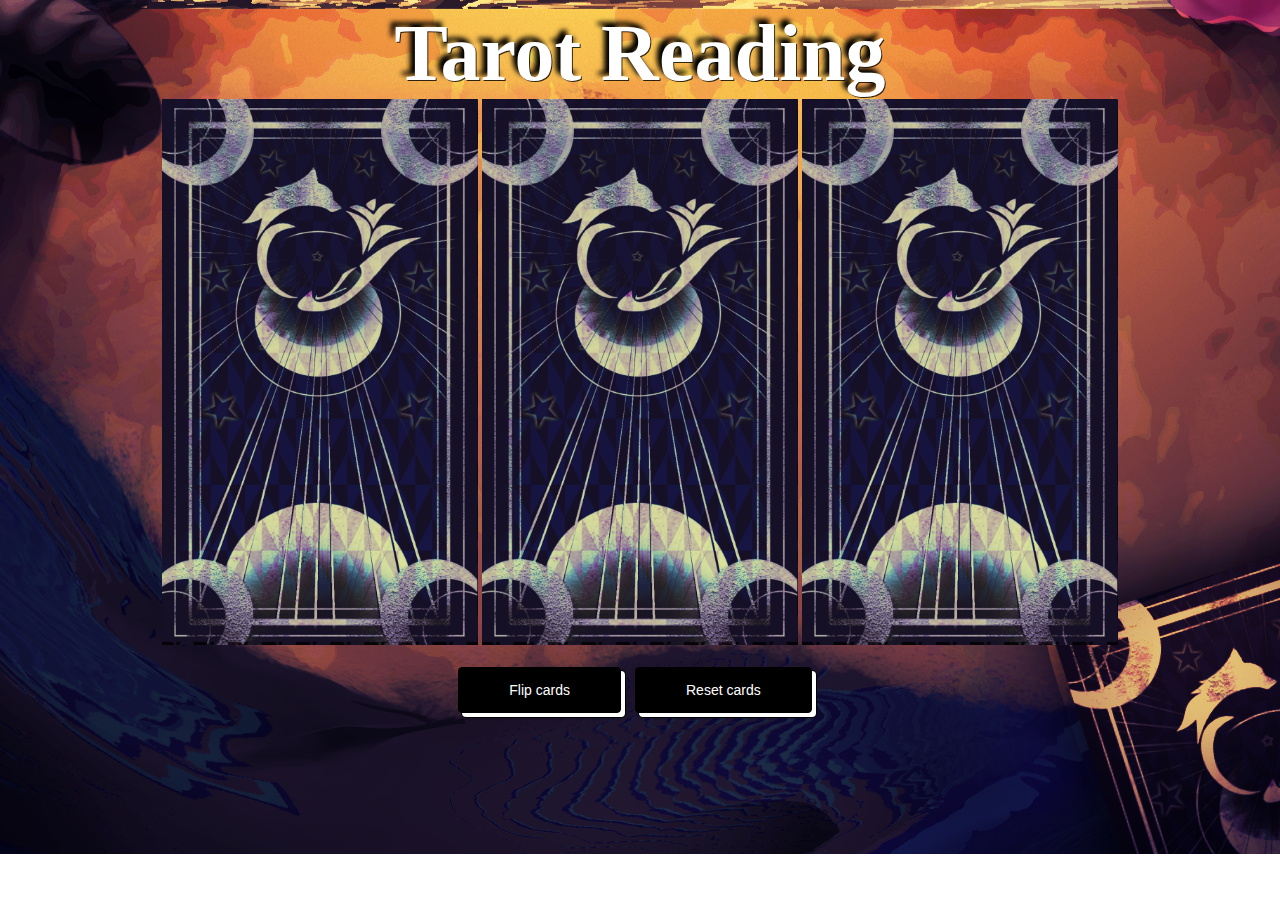
==== docs/index.html @ 046dd695 "fix" ====
<!DOCTYPE html>
<html>
    <head>
        <title>Arcane Tarot</title>
        <link href="style.css" rel="stylesheet">
        <script src="js/tarot.js"></script>
    </head>

    <body>
        <h1> <h1 class ="h1"> Tarot Reading </h1>
        <div id="cards">
            <img src="img/card_back.png" id="card1" onclick="card1desc()">
            <img src="img/card_back.png" id="card2" onclick="card2desc()">
            <img src="img/card_back.png" id="card3" onclick="card3desc()">
        </div>
        <br/>
        <button class="button" id="draw" onclick="drawCard()">Flip cards</button>
        <button class="button" id="reset" onclick="reset()">Reset cards</button>

        <div id="imgPopup" class="popup">
            <div class="popup-content">
                <img src="img/card_back.png" id="enlargeCard">
                <h4 id="title"></h4>
                <p id="description"></p>
            </div>
        </div>
    </body>

</html>
---- docs/style.css ----
body{
    text-align: center;
    background-color: #black;
    background-image:url(img/AT_Background.png);
    background-position: center;
    background-repeat: no-repeat;
    background-size: auto;
}

#card1, #card2, #card3{
    width: 25%;
}

.popup{
    display: none;
    position: fixed;
    z-index: 1;
    left: 0;
    top: 0;
    height: 100%;
    width: 100%;
    overflow: auto;
    background-color: rgb(0,0,0);
    background-color: rgba(0,0,0,0.4);
    background-size: cover;
}

.popup-content{
    background-color: #dbdbdb;
    background-image:url(img/AT_paperSpread.png);
    background-position: center;
    background-repeat: no-repeat;
    background-size: auto;
    margin-left: auto;
    margin-right: auto;
    padding: 20px;
    border: 1px solid #888;
    width: 80%;
    height: 80%;
}

.button {
  appearance: button;
  background-color: #000;
  border: 1px solid #000;
  border-radius: 4px;
  box-shadow: #fff 4px 4px 0 0,#000 4px 4px 0 1px;
  box-sizing: border-box;
  color: #fff;
  cursor: pointer;
  display: inline-block;
  font-family: ITCAvantGardeStd-Bk,Arial,sans-serif;
  font-size: 14px;
  font-weight: 400;
  line-height: 20px;
  margin: 0 10px 20px 0;
  overflow: visible;
  padding: 12px 40px;
  text-align: center;
  touch-action: manipulation;
  vertical-align: middle;
  white-space: nowrap;
}


.button:hover {
  background-color:navy;
}



.button:not([disabled]):active {
  box-shadow: #fff 2px 2px 0 0, #000 2px 2px 0 1px;
  transform: translate(2px, 2px);
}

@media (min-width: 768px) {
  .button {
    padding: 12px 50px;
  }
}

#enlargeCard{
    height: 80%;
}

h1 {
  margin:auto;
	text-align: center;
	text-shadow: -5px -5px 5px black, 1px 1px 0px rgba(0,0,0,0.8);
	color: white;
	font: 700 80px 'Bitter';
}
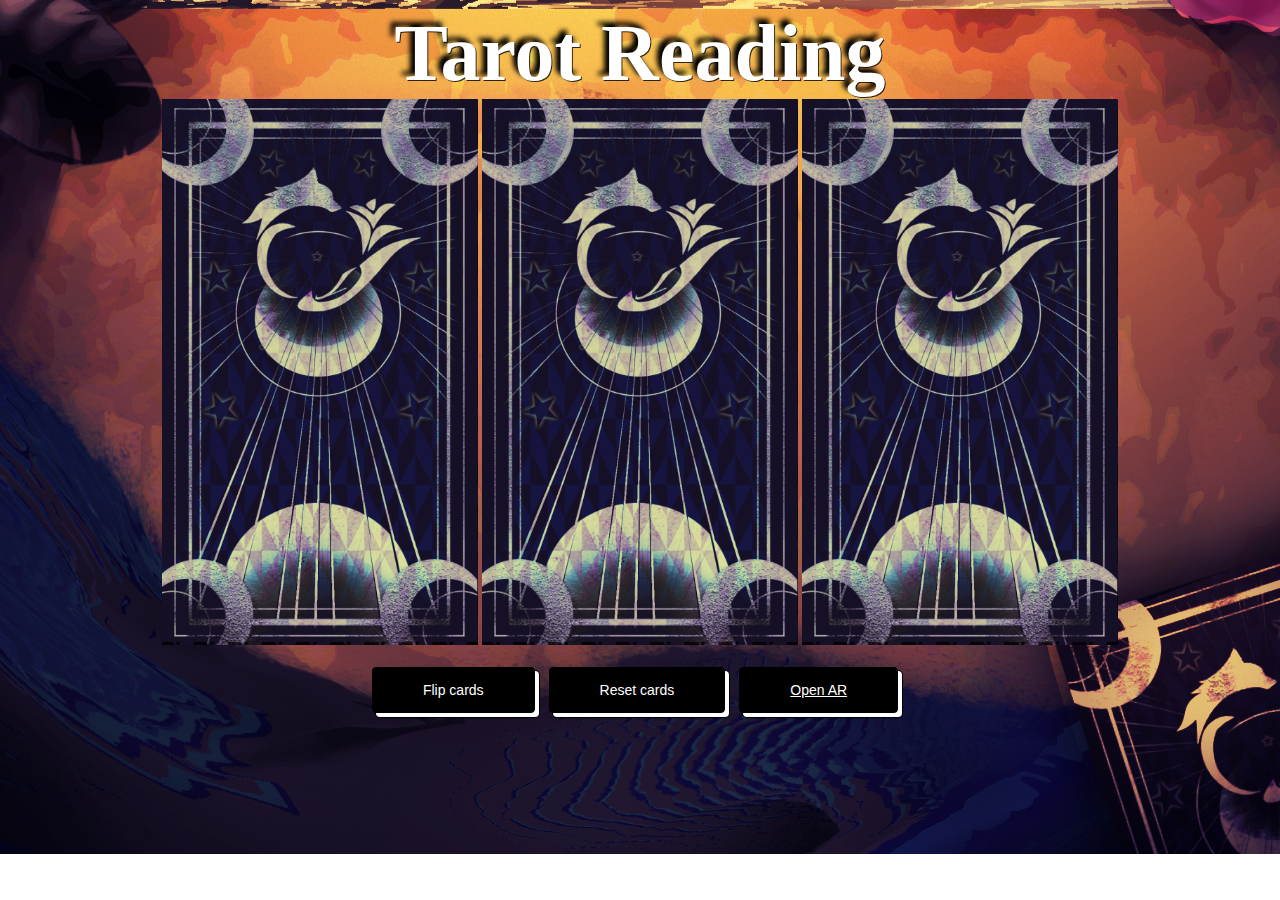
==== commit f043377e: "Update index.html" ====
--- a/docs/index.html
+++ b/docs/index.html
@@ -16,7 +16,8 @@
         <br/>
         <button class="button" id="draw" onclick="drawCard()">Flip cards</button>
         <button class="button" id="reset" onclick="reset()">Reset cards</button>
-
+        <a href="docs/AR.html" class="button">Open AR</a>
+        
         <div id="imgPopup" class="popup">
             <div class="popup-content">
                 <img src="img/card_back.png" id="enlargeCard">
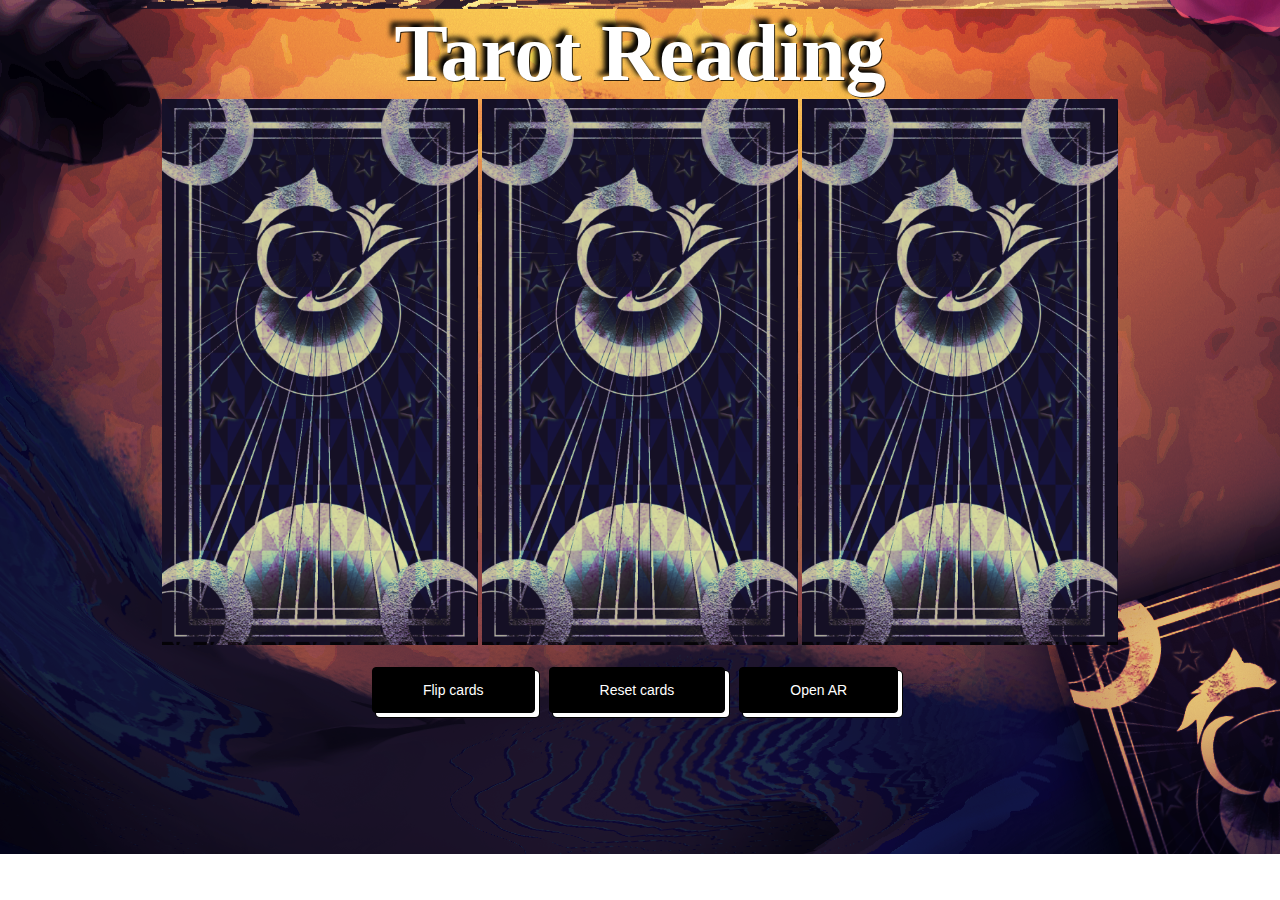
==== commit 250caa7d: "fixed button test" ====
--- a/docs/index.html
+++ b/docs/index.html
@@ -16,8 +16,19 @@
         <br/>
         <button class="button" id="draw" onclick="drawCard()">Flip cards</button>
         <button class="button" id="reset" onclick="reset()">Reset cards</button>
-        <a href="docs/AR.html" class="button">Open AR</a>
+        <button type="button" class="button" onclick="openTab('AR.html')">Open AR</button>
         
+        <script>
+            function openTab(url) {
+                const link = document.createElement('a');
+                link.href = url;
+                link.target = '_blank';
+                document.body.appendChild(link);
+                link.click();
+                link.remove();
+            }
+        </script>
+
         <div id="imgPopup" class="popup">
             <div class="popup-content">
                 <img src="img/card_back.png" id="enlargeCard">
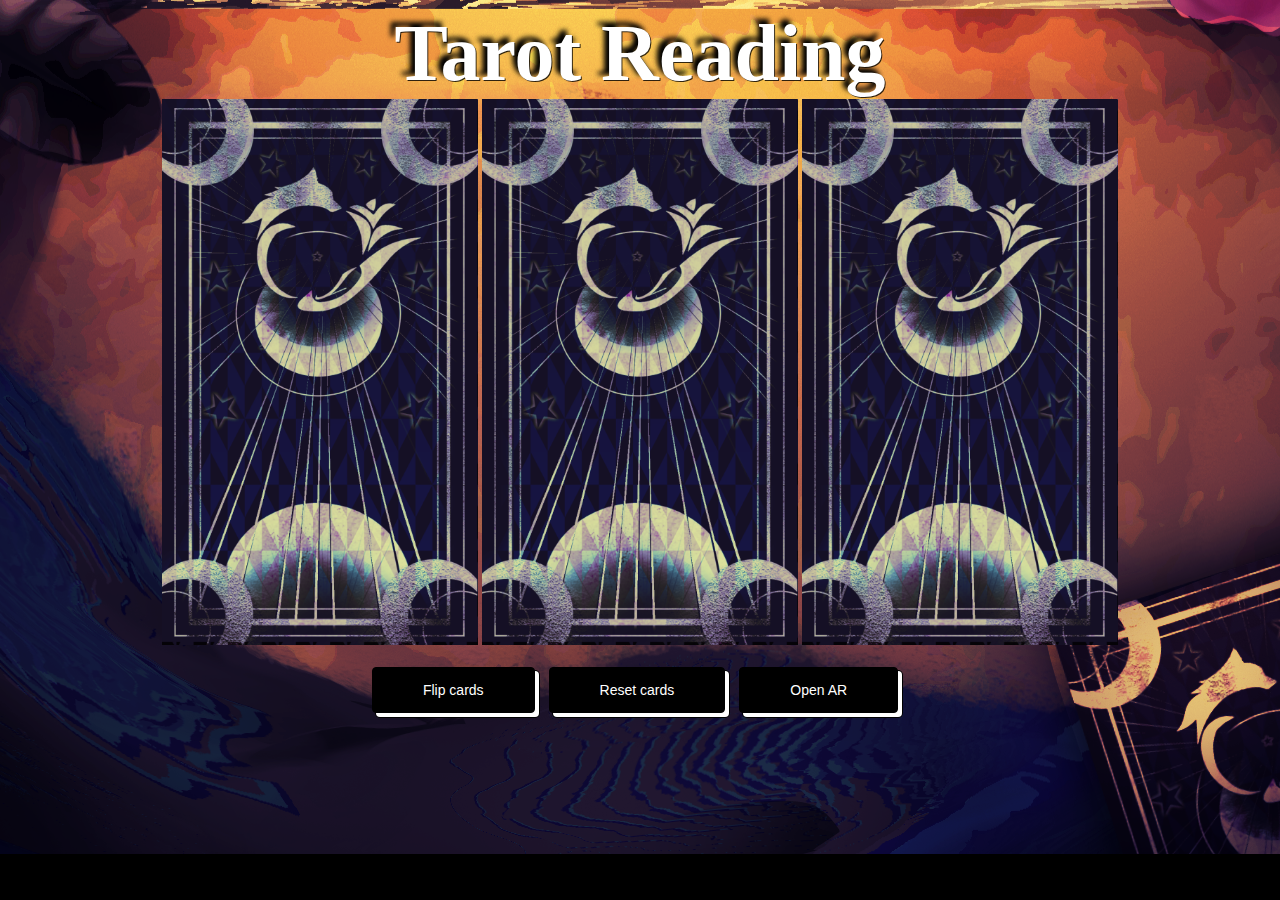
==== commit ea4a78c2: "changes" ====
--- a/docs/index.html
+++ b/docs/index.html
@@ -4,6 +4,7 @@
         <title>Arcane Tarot</title>
         <link href="style.css" rel="stylesheet">
         <script src="js/tarot.js"></script>
+        <script src="js/landing.js"></script>
     </head>
 
     <body>
@@ -16,18 +17,8 @@
         <br/>
         <button class="button" id="draw" onclick="drawCard()">Flip cards</button>
         <button class="button" id="reset" onclick="reset()">Reset cards</button>
-        <button type="button" class="button" onclick="openTab('AR.html')">Open AR</button>
-        
-        <script>
-            function openTab(url) {
-                const link = document.createElement('a');
-                link.href = url;
-                link.target = '_blank';
-                document.body.appendChild(link);
-                link.click();
-                link.remove();
-            }
-        </script>
+        <button type="button" class="button" onclick="openTab('pages/marker-based/AR.html')">Open AR</button>
+
 
         <div id="imgPopup" class="popup">
             <div class="popup-content">
--- a/docs/style.css
+++ b/docs/style.css
@@ -1,6 +1,6 @@
 body{
     text-align: center;
-    background-color: #black;
+    background-color: black;
     background-image:url(img/AT_Background.png);
     background-position: center;
     background-repeat: no-repeat;
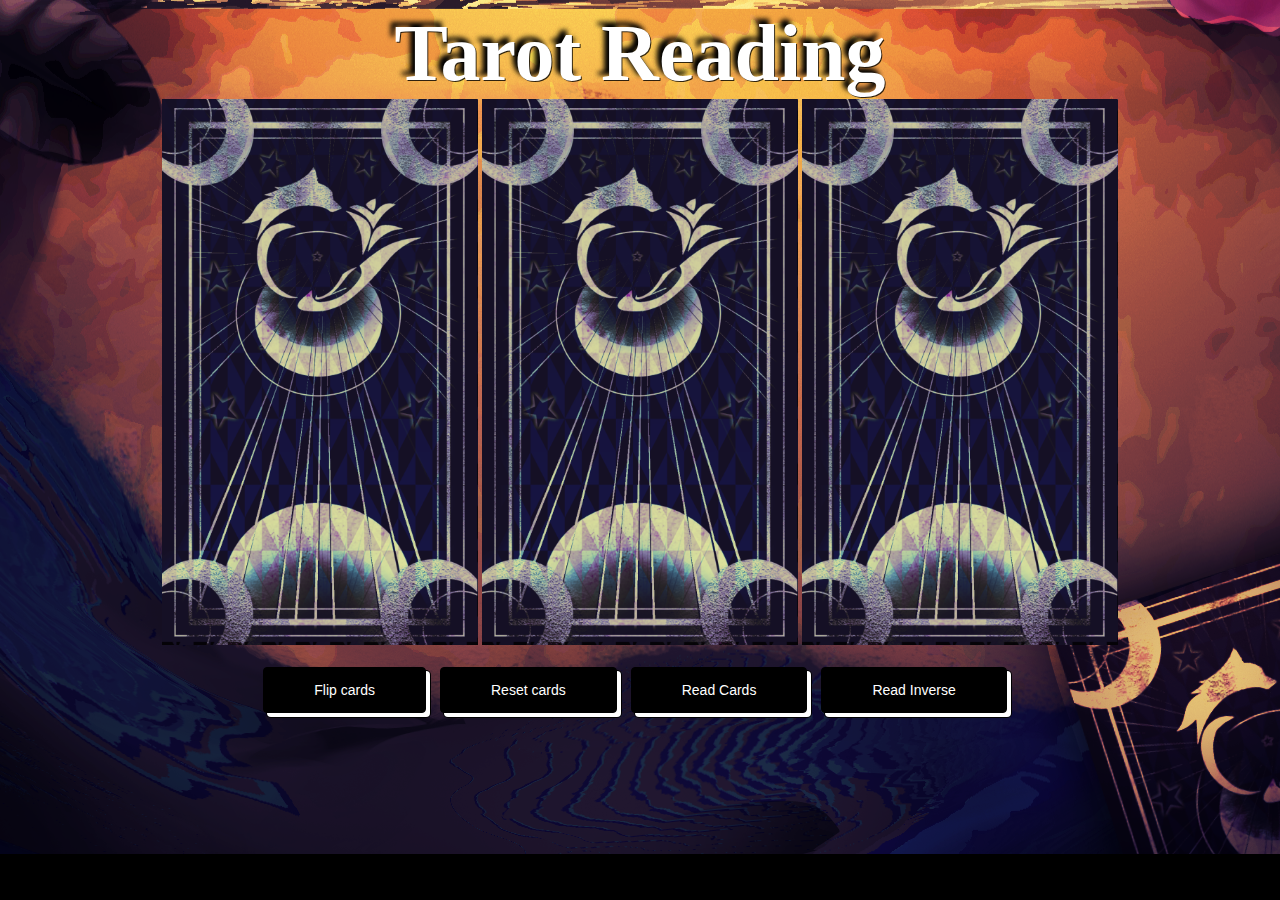
==== commit dd990c6e: "Split the Inverse AR and reg AR" ====
--- a/docs/index.html
+++ b/docs/index.html
@@ -17,7 +17,8 @@
         <br/>
         <button class="button" id="draw" onclick="drawCard()">Flip cards</button>
         <button class="button" id="reset" onclick="reset()">Reset cards</button>
-        <button type="button" class="button" onclick="openTab('pages/marker-based/AR.html')">Open AR</button>
+        <button type="button" class="button" onclick="openTab('pages/marker-based/AR.html')">Read Cards</button>
+        <button type="button" class="button" onclick="openTab('pages/marker-based/AR_INVERSE.html')">Read Inverse</button>
 
 
         <div id="imgPopup" class="popup">
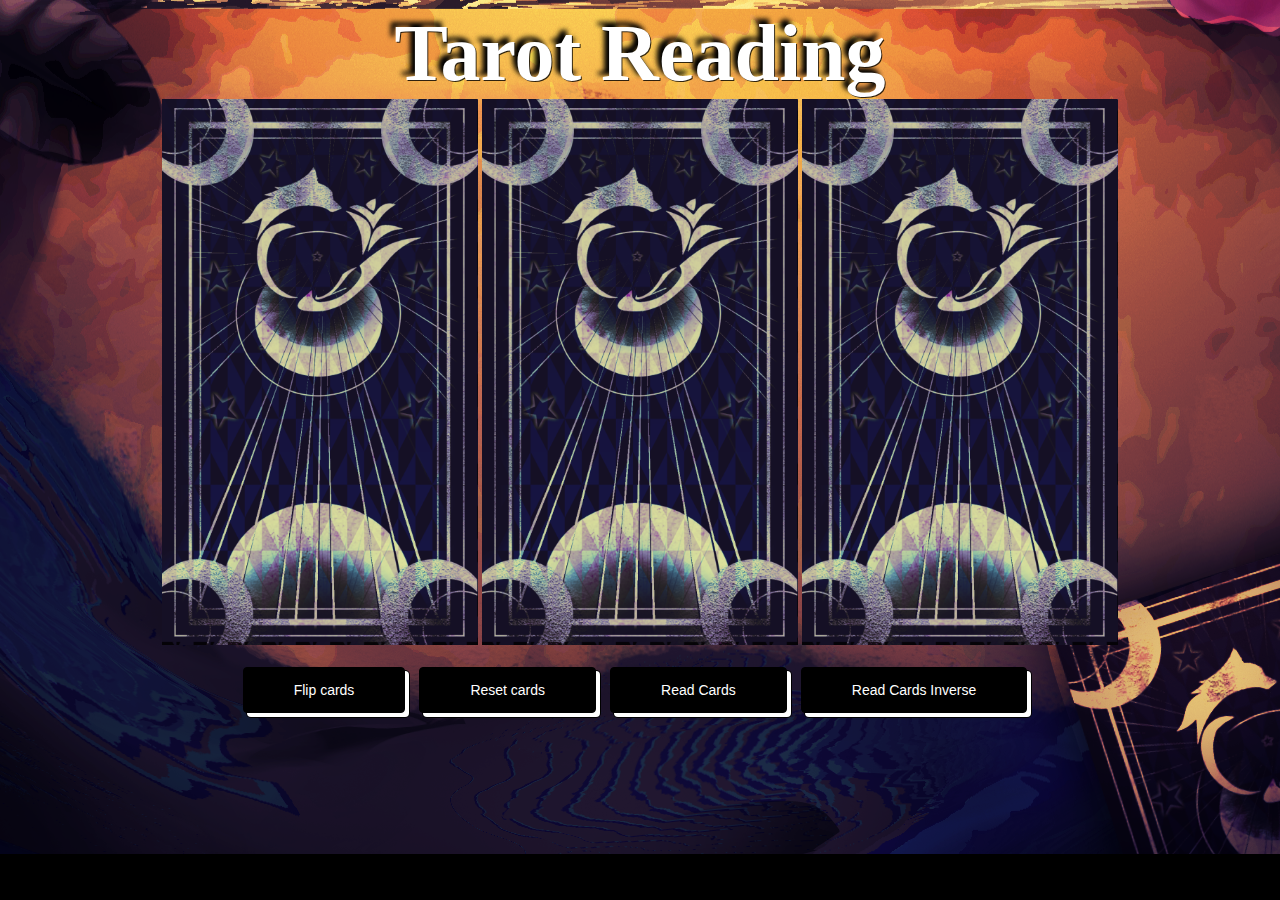
==== commit a2a4b19d: "Added comments to js" ====
--- a/docs/index.html
+++ b/docs/index.html
@@ -18,7 +18,7 @@
         <button class="button" id="draw" onclick="drawCard()">Flip cards</button>
         <button class="button" id="reset" onclick="reset()">Reset cards</button>
         <button type="button" class="button" onclick="openTab('pages/marker-based/AR.html')">Read Cards</button>
-        <button type="button" class="button" onclick="openTab('pages/marker-based/AR_INVERSE.html')">Read Inverse</button>
+        <button type="button" class="button" onclick="openTab('pages/marker-based/AR_INVERSE.html')">Read Cards Inverse</button>
 
 
         <div id="imgPopup" class="popup">
@@ -26,6 +26,7 @@
                 <img src="img/card_back.png" id="enlargeCard">
                 <h4 id="title"></h4>
                 <p id="description"></p>
+                <p>Scan the QR code to open the AR camera, then scan the marker!</p>
             </div>
         </div>
     </body>
